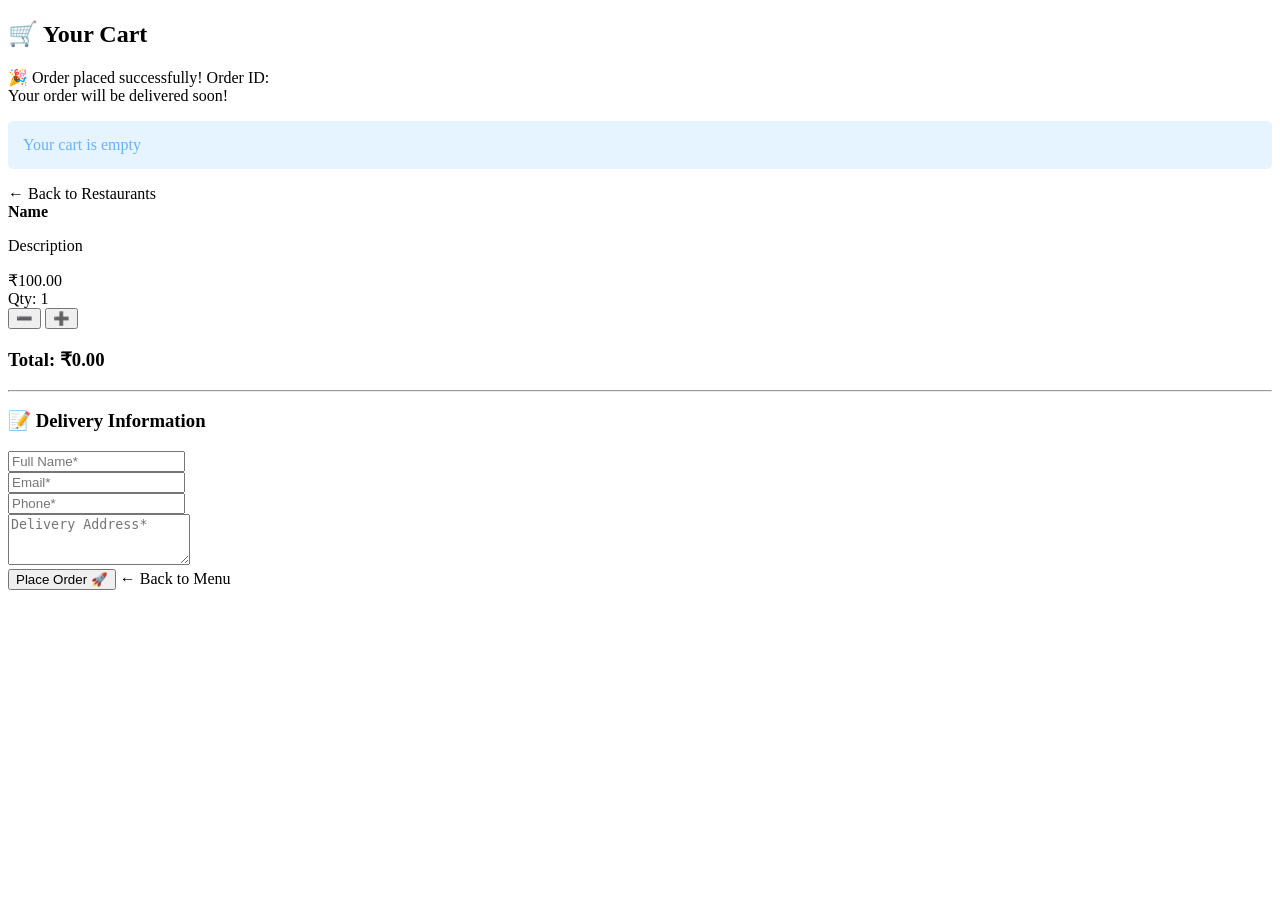
==== src/main/resources/templates/cart.html @ 59986f0a "Complete Java Spring Boot Food Delivery App" ====
<!DOCTYPE html>
<html xmlns:th="http://www.thymeleaf.org" th:replace="~{base :: layout('Cart', ~{::content})}">
<head>
</head>
<body>
    <div th:fragment="content">
        <h2>🛒 Your Cart</h2>

        <div th:if="${orderSuccess}" class="success-msg">
            🎉 Order placed successfully! Order ID: <span th:text="${orderSuccess}"></span><br>
            Your order will be delivered soon!
        </div>

        <div th:if="${#lists.isEmpty(cartItems) and orderSuccess == null}">
            <p style="padding: 15px; background: rgba(0, 150, 255, 0.1); color: #66b3ff; border-radius: 5px;">Your cart is empty</p>
            <a th:href="@{/}" class="btn-secondary" style="margin-top: 10px;">← Back to Restaurants</a>
        </div>

        <div th:if="${not #lists.isEmpty(cartItems)}">
            <div th:each="cartItem : ${cartItems}" class="cart-item">
                <div class="cart-item-info">
                    <strong th:text="${cartItem.item.name}">Name</strong>
                    <p th:text="${cartItem.item.description}">Description</p>
                </div>
                <div class="cart-item-price price-tag" th:text="'₹' + ${#numbers.formatDecimal(cartItem.item.price, 1, 'COMMA', 2, 'POINT')}">₹100.00</div>
                <div class="cart-item-qty">Qty: <span th:text="${cartItem.quantity}">1</span></div>
                <div class="cart-item-actions">
                    <form th:action="@{/cart/update}" method="post" style="display:inline;">
                        <input type="hidden" name="itemId" th:value="${cartItem.item.id}">
                        <input type="hidden" name="delta" value="-1">
                        <button type="submit" class="btn-icon">➖</button>
                    </form>
                    <form th:action="@{/cart/update}" method="post" style="display:inline;">
                        <input type="hidden" name="itemId" th:value="${cartItem.item.id}">
                        <input type="hidden" name="delta" value="1">
                        <button type="submit" class="btn-icon">➕</button>
                    </form>
                </div>
            </div>
            
            <h3 style="margin-top: 20px;">Total: <span class="price-tag" th:text="'₹' + ${#numbers.formatDecimal(total, 1, 'COMMA', 2, 'POINT')}">₹0.00</span></h3>

            <hr>

            <h3>📝 Delivery Information</h3>
            <form th:action="@{/checkout}" method="post" th:object="${checkoutForm}">
                <div class="form-group">
                    <input type="text" th:field="*{name}" placeholder="Full Name*" required>
                </div>
                <div class="form-group">
                    <input type="email" th:field="*{email}" placeholder="Email*" required>
                </div>
                <div class="form-group">
                    <input type="tel" th:field="*{phone}" placeholder="Phone*" required>
                </div>
                <div class="form-group">
                    <textarea th:field="*{address}" placeholder="Delivery Address*" rows="3" required></textarea>
                </div>
                <div class="form-actions">
                    <button type="submit" class="btn-primary">Place Order 🚀</button>
                    <a th:href="@{/}" class="btn-secondary" style="text-align: center;">← Back to Menu</a>
                </div>
            </form>
        </div>
    </div>
</body>
</html>
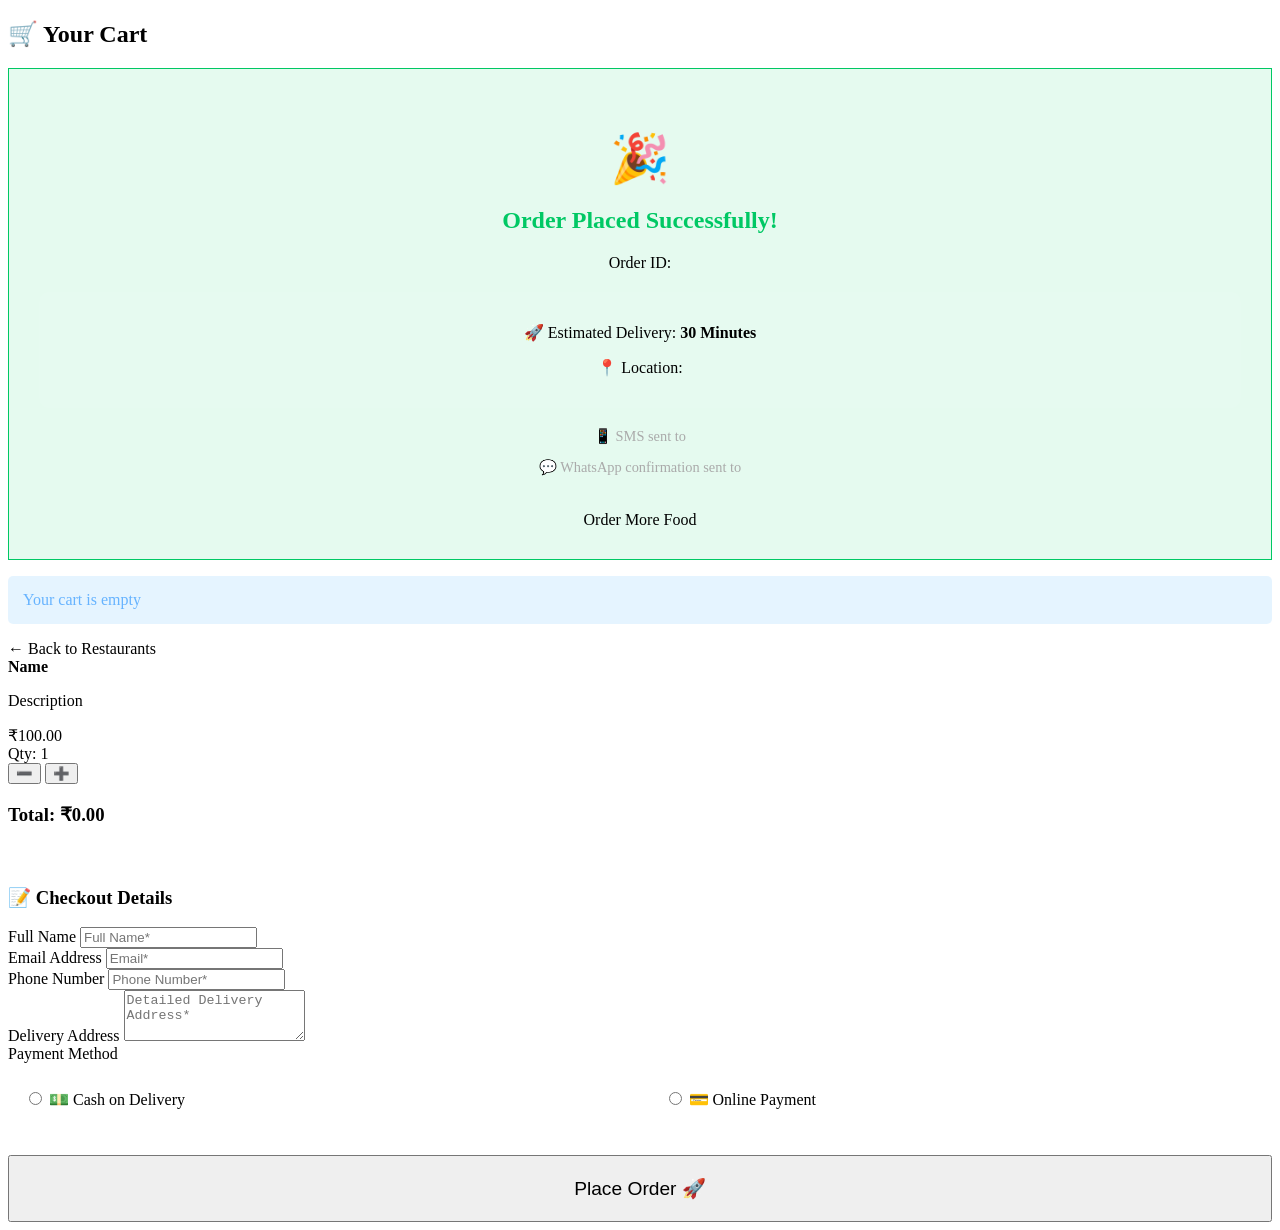
==== commit 12b8886e: "Implement authentication-guarded checkout flow with location tracking, payment methods, and notifica" ====
--- a/src/main/resources/templates/cart.html
+++ b/src/main/resources/templates/cart.html
@@ -6,14 +6,24 @@
     <div th:fragment="content">
         <h2>🛒 Your Cart</h2>
 
-        <div th:if="${orderSuccess}" class="success-msg">
-            🎉 Order placed successfully! Order ID: <span th:text="${orderSuccess}"></span><br>
-            Your order will be delivered soon!
+        <div th:if="${orderSuccess}" class="success-msg" style="padding: 30px; text-align: center; background: rgba(0, 200, 100, 0.1); border: 1px solid #00c864;">
+            <h1 style="font-size: 3rem; margin-bottom: 10px;">🎉</h1>
+            <h2 style="color: #00c864;">Order Placed Successfully!</h2>
+            <p>Order ID: <strong th:text="${orderSuccess}"></strong></p>
+            <div style="margin: 20px 0; padding: 15px; background: rgba(255,255,255,0.05); border-radius: 10px;">
+                <p>🚀 Estimated Delivery: <strong th:text="${#numbers.formatInteger(25 + #numbers.formatInteger(T(java.lang.Math).random() * 15, 0), 0)} + ' Minutes'">30 Minutes</strong></p>
+                <p>📍 Location: <span th:text="${orderSummary.location != null ? 'Captured' : 'Not provided'}"></span></p>
+            </div>
+            <div class="notification-box" style="margin-top: 20px; font-size: 0.9rem; color: #aaa;">
+                <p>📱 SMS sent to <span th:text="${orderSummary.phone}"></span></p>
+                <p>💬 WhatsApp confirmation sent to <span th:text="${orderSummary.phone}"></span></p>
+            </div>
+            <a th:href="@{/home}" class="btn-primary" style="margin-top: 20px; display: inline-block;">Order More Food</a>
         </div>
 
         <div th:if="${#lists.isEmpty(cartItems) and orderSuccess == null}">
             <p style="padding: 15px; background: rgba(0, 150, 255, 0.1); color: #66b3ff; border-radius: 5px;">Your cart is empty</p>
-            <a th:href="@{/}" class="btn-secondary" style="margin-top: 10px;">← Back to Restaurants</a>
+            <a th:href="@{/home}" class="btn-secondary" style="margin-top: 10px;">← Back to Restaurants</a>
         </div>
 
         <div th:if="${not #lists.isEmpty(cartItems)}">
@@ -40,28 +50,73 @@
             
             <h3 style="margin-top: 20px;">Total: <span class="price-tag" th:text="'₹' + ${#numbers.formatDecimal(total, 1, 'COMMA', 2, 'POINT')}">₹0.00</span></h3>
 
-            <hr>
+            <hr style="margin: 30px 0; border: 0; border-top: 1px solid rgba(255,255,255,0.1);">
 
-            <h3>📝 Delivery Information</h3>
-            <form th:action="@{/checkout}" method="post" th:object="${checkoutForm}">
-                <div class="form-group">
-                    <input type="text" th:field="*{name}" placeholder="Full Name*" required>
-                </div>
-                <div class="form-group">
-                    <input type="email" th:field="*{email}" placeholder="Email*" required>
-                </div>
-                <div class="form-group">
-                    <input type="tel" th:field="*{phone}" placeholder="Phone*" required>
-                </div>
-                <div class="form-group">
-                    <textarea th:field="*{address}" placeholder="Delivery Address*" rows="3" required></textarea>
-                </div>
-                <div class="form-actions">
-                    <button type="submit" class="btn-primary">Place Order 🚀</button>
-                    <a th:href="@{/}" class="btn-secondary" style="text-align: center;">← Back to Menu</a>
-                </div>
-            </form>
+            <div class="checkout-section">
+                <h3>📝 Checkout Details</h3>
+                <form th:action="@{/checkout}" method="post" th:object="${checkoutForm}" id="checkoutForm">
+                    <div class="grid-2">
+                        <div class="form-group">
+                            <label>Full Name</label>
+                            <input type="text" th:field="*{name}" placeholder="Full Name*" required readonly>
+                        </div>
+                        <div class="form-group">
+                            <label>Email Address</label>
+                            <input type="email" th:field="*{email}" placeholder="Email*" required readonly>
+                        </div>
+                    </div>
+                    <div class="form-group">
+                        <label>Phone Number</label>
+                        <input type="tel" th:field="*{phone}" placeholder="Phone Number*" required>
+                    </div>
+                    <div class="form-group">
+                        <label>Delivery Address</label>
+                        <textarea th:field="*{address}" placeholder="Detailed Delivery Address*" rows="3" required></textarea>
+                    </div>
+                    
+                    <div class="form-group">
+                        <label>Payment Method</label>
+                        <div class="payment-options" style="display: flex; gap: 15px; margin-top: 10px;">
+                            <label style="flex: 1; padding: 15px; background: rgba(255,255,255,0.05); border-radius: 10px; cursor: pointer; border: 1px solid rgba(255,255,255,0.1);">
+                                <input type="radio" th:field="*{paymentMethod}" value="COD" required> 💵 Cash on Delivery
+                            </label>
+                            <label style="flex: 1; padding: 15px; background: rgba(255,255,255,0.05); border-radius: 10px; cursor: pointer; border: 1px solid rgba(255,255,255,0.1);">
+                                <input type="radio" th:field="*{paymentMethod}" value="ONLINE" required> 💳 Online Payment
+                            </label>
+                        </div>
+                    </div>
+
+                    <input type="hidden" th:field="*{location}" id="locationInput">
+
+                    <div class="form-actions" style="margin-top: 30px;">
+                        <button type="button" onclick="placeOrderWithLocation()" class="btn-primary" style="width: 100%; padding: 20px; font-size: 1.2rem;">Place Order 🚀</button>
+                    </div>
+                </form>
+            </div>
         </div>
+
+        <script>
+            function placeOrderWithLocation() {
+                const form = document.getElementById('checkoutForm');
+                const locationInput = document.getElementById('locationInput');
+
+                if (navigator.geolocation) {
+                    navigator.geolocation.getCurrentPosition(
+                        (position) => {
+                            locationInput.value = `${position.coords.latitude},${position.coords.longitude}`;
+                            form.submit();
+                        },
+                        (error) => {
+                            console.warn("Location access denied or failed", error);
+                            // Submit without location if denied
+                            form.submit();
+                        }
+                    );
+                } else {
+                    form.submit();
+                }
+            }
+        </script>
     </div>
 </body>
 </html>
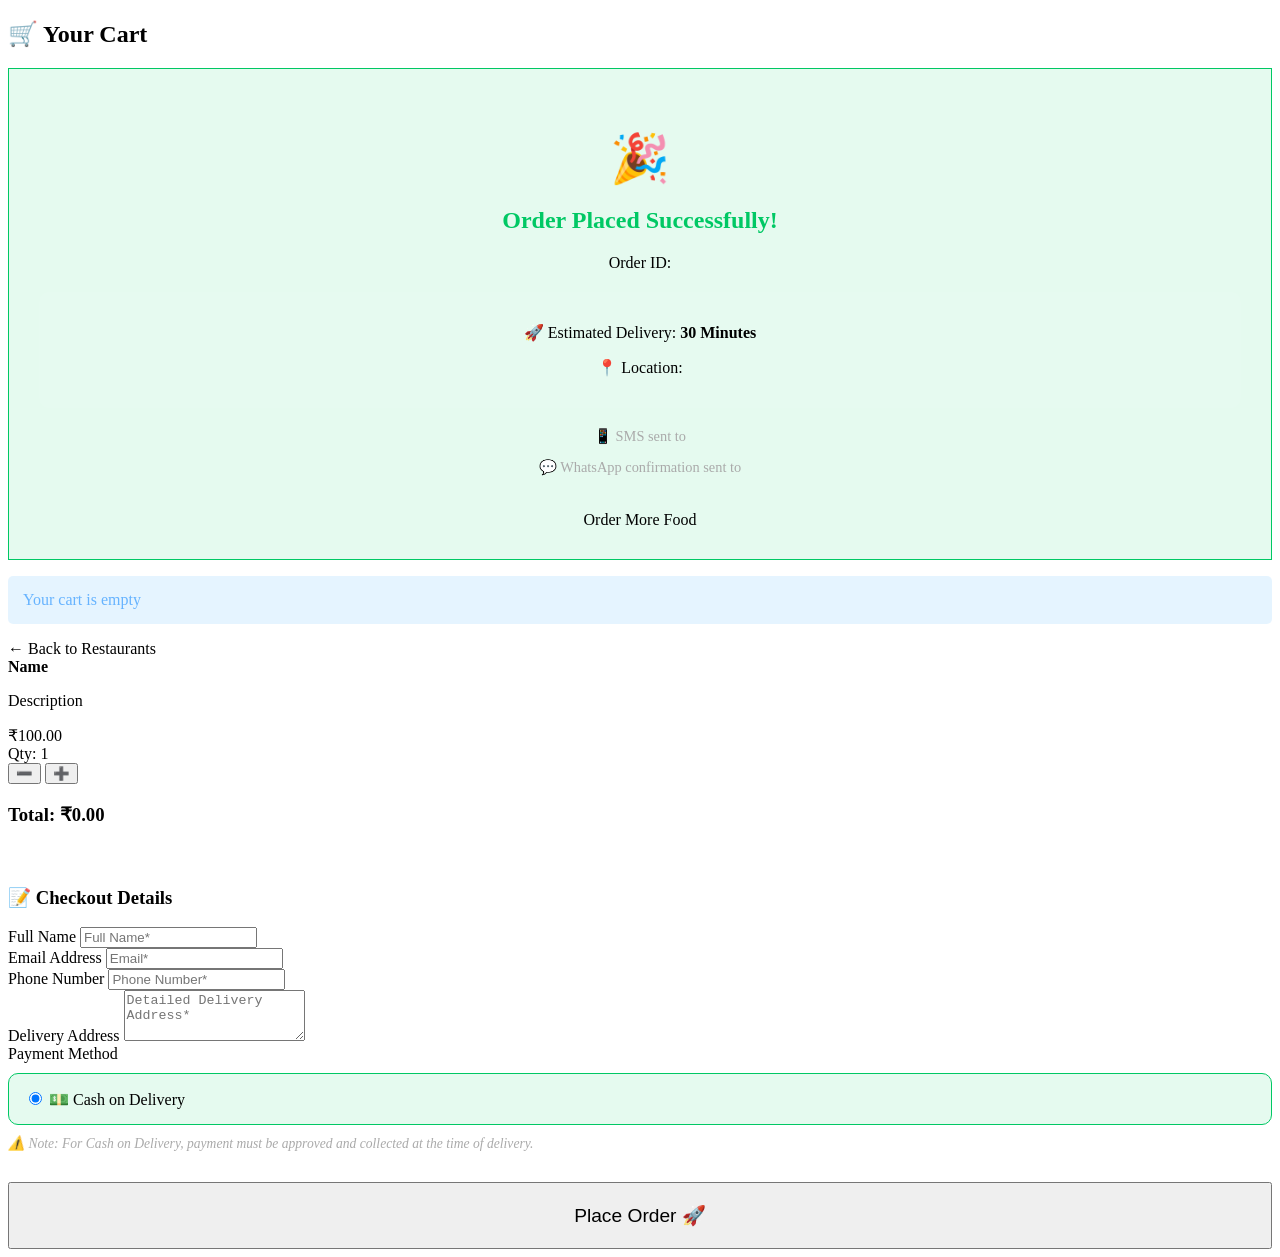
==== commit 95358d13: "Restrict payment to Cash on Delivery only with mandatory approval note" ====
--- a/src/main/resources/templates/cart.html
+++ b/src/main/resources/templates/cart.html
@@ -77,13 +77,13 @@
                     <div class="form-group">
                         <label>Payment Method</label>
                         <div class="payment-options" style="display: flex; gap: 15px; margin-top: 10px;">
-                            <label style="flex: 1; padding: 15px; background: rgba(255,255,255,0.05); border-radius: 10px; cursor: pointer; border: 1px solid rgba(255,255,255,0.1);">
-                                <input type="radio" th:field="*{paymentMethod}" value="COD" required> 💵 Cash on Delivery
-                            </label>
-                            <label style="flex: 1; padding: 15px; background: rgba(255,255,255,0.05); border-radius: 10px; cursor: pointer; border: 1px solid rgba(255,255,255,0.1);">
-                                <input type="radio" th:field="*{paymentMethod}" value="ONLINE" required> 💳 Online Payment
+                            <label style="flex: 1; padding: 15px; background: rgba(0, 200, 100, 0.1); border-radius: 10px; cursor: pointer; border: 1px solid #00c864;">
+                                <input type="radio" th:field="*{paymentMethod}" value="COD" checked required> 💵 Cash on Delivery
                             </label>
                         </div>
+                        <p style="margin-top: 10px; font-size: 0.85rem; color: #aaa; font-style: italic;">
+                            ⚠️ Note: For Cash on Delivery, payment must be approved and collected at the time of delivery.
+                        </p>
                     </div>
 
                     <input type="hidden" th:field="*{location}" id="locationInput">
